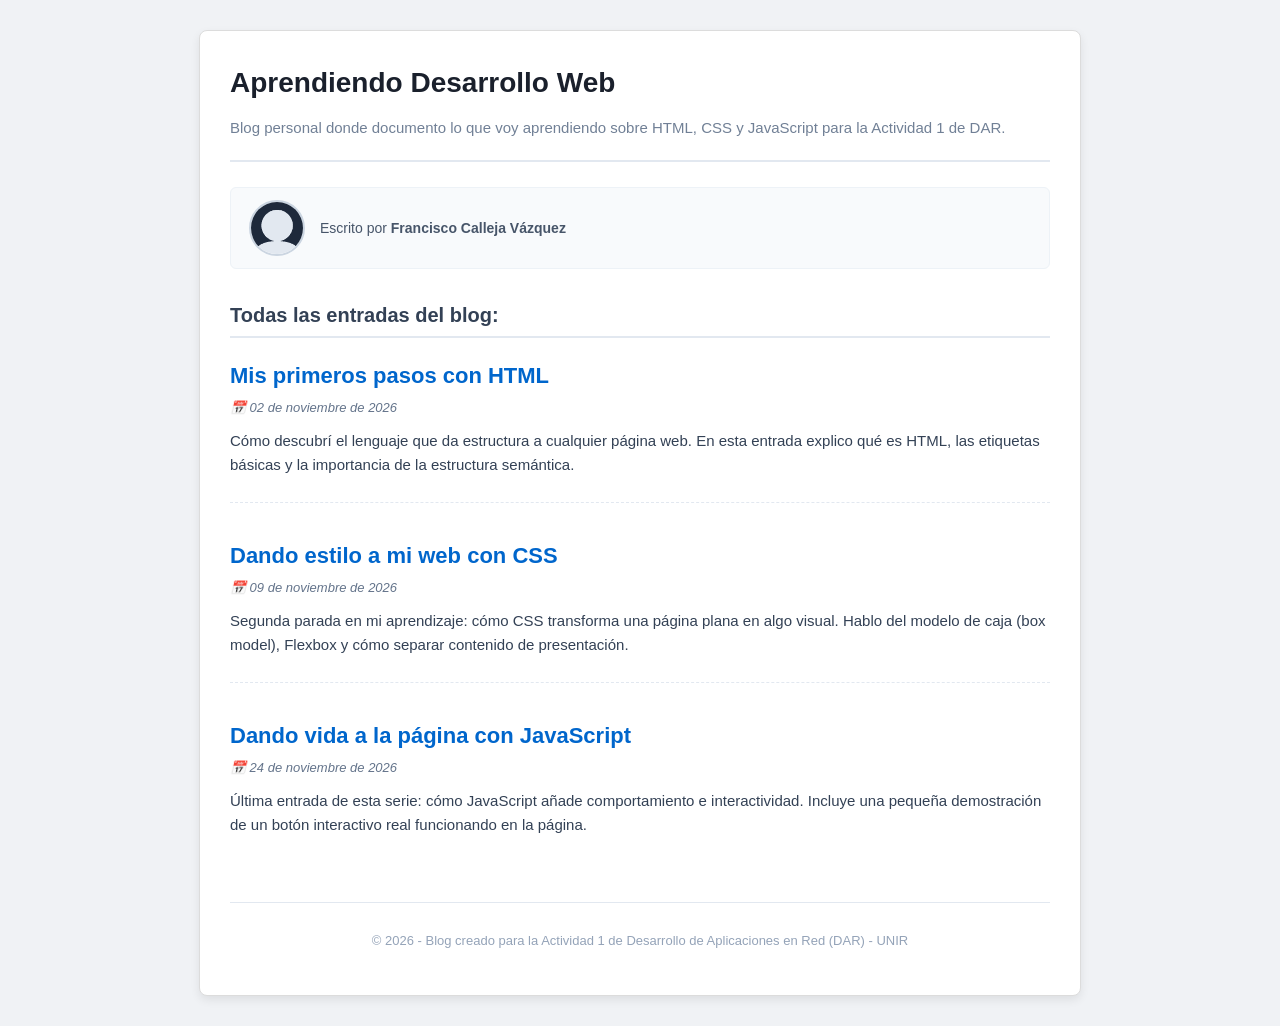
==== index.html @ 8207d919 "Create DAR development blog Add the complete static blog with HTML articles, responsive CSS, JavaScr" ====
<!DOCTYPE html>
<html lang="es">
<head>
    <meta charset="UTF-8">
    <meta name="viewport" content="width=device-width, initial-scale=1.0">
    <title>Aprendiendo Desarrollo Web - Portada</title>
    <!-- CSS externa -->
    <link rel="stylesheet" href="css/estilos.css">
</head>
<body>

    <div class="contenedor-principal">

        <header class="cabecera-blog">
            <h1><a href="index.html">Aprendiendo Desarrollo Web</a></h1>
            <p class="subtitulo-blog">Blog personal donde documento lo que voy aprendiendo sobre HTML, CSS y JavaScript para la Actividad 1 de DAR.</p>
        </header>

        <div class="caja-bio">
            <img src="img/profile-pic.png" alt="Foto de perfil">
            <div>
                <p>Escrito por <strong>Francisco Calleja Vázquez</strong></p>
            </div>
        </div>

        <main>
            <h2 style="font-size: 20px; color: #334155; margin-bottom: 20px; border-bottom: 2px solid #e2e8f0; padding-bottom: 5px;">
                Todas las entradas del blog:
            </h2>

            <ul class="lista-entradas">

                <li class="tarjeta-entrada">
                    <article>
                        <h3 class="titulo-post-enlace">
                            <a href="primeros-pasos-html.html">Mis primeros pasos con HTML</a>
                        </h3>
                        <p class="fecha-post">📅 02 de noviembre de 2026</p>
                        <p class="resumen-post">
                            Cómo descubrí el lenguaje que da estructura a cualquier página web. En esta entrada explico qué es HTML, las etiquetas básicas y la importancia de la estructura semántica.
                        </p>
                    </article>
                </li>

                <li class="tarjeta-entrada">
                    <article>
                        <h3 class="titulo-post-enlace">
                            <a href="estilos-con-css.html">Dando estilo a mi web con CSS</a>
                        </h3>
                        <p class="fecha-post">📅 09 de noviembre de 2026</p>
                        <p class="resumen-post">
                            Segunda parada en mi aprendizaje: cómo CSS transforma una página plana en algo visual. Hablo del modelo de caja (box model), Flexbox y cómo separar contenido de presentación.
                        </p>
                    </article>
                </li>

                <li class="tarjeta-entrada">
                    <article>
                        <h3 class="titulo-post-enlace">
                            <a href="interactividad-con-javascript.html">Dando vida a la página con JavaScript</a>
                        </h3>
                        <p class="fecha-post">📅 24 de noviembre de 2026</p>
                        <p class="resumen-post">
                            Última entrada de esta serie: cómo JavaScript añade comportamiento e interactividad. Incluye una pequeña demostración de un botón interactivo real funcionando en la página.
                        </p>
                    </article>
                </li>

            </ul>
        </main>

        <footer class="pie-pagina">
            <p>© <span id="anio-actual">2026</span> - Blog creado para la Actividad 1 de Desarrollo de Aplicaciones en Red (DAR) - UNIR</p>
        </footer>

    </div>

    <!-- Enlace al archivo de JavaScript -->
    <script src="js/script.js"></script>
</body>
</html>
---- css/estilos.css ----
/* Estilos para toda la pagina en general */
body {
    font-family: Arial, Helvetica, sans-serif; 
    background-color: #f0f2f5;
    color: #2b2b2b;
    margin: 0;
    padding: 0;
    line-height: 1.6;
}

/* Enlaces normales */
a {
    color: #0066cc;
    text-decoration: none;
}

a:hover {
    text-decoration: underline;
    color: #004080;
}

/* Contenedor central donde va todo el contenido metido */
.contenedor-principal {
    width: 820px;
    max-width: 92%; /* Para que en pantallas pequeñas no se salga */
    margin: 30px auto; /* 30px arriba y abajo, y auto a los lados para centrar */
    background-color: #ffffff; /* Fondo blanco */
    padding: 30px;
    border-radius: 8px; /* Bordes redondeados */
    border: 1px solid #dcdcdc;
    box-shadow: 0px 4px 10px rgba(0, 0, 0, 0.08); 
}

/* Cabecera del blog */
.cabecera-blog {
    border-bottom: 2px solid #e2e8f0;
    padding-bottom: 20px;
    margin-bottom: 25px;
}

.cabecera-blog h1 {
    margin: 0 0 10px 0;
    font-size: 28px;
    color: #1a202c;
}

.cabecera-blog h1 a {
    color: #1a202c;
    text-decoration: none;
}

.cabecera-blog h1 a:hover {
    color: #6366f1; 
}

.subtitulo-blog {
    margin: 0;
    color: #718096;
    font-size: 15px;
}


.caja-bio {
    display: flex; /* Con flexbox se pone la foto al lado del texto */
    align-items: center;
    background-color: #f8fafc;
    border: 1px solid #edf2f7;
    border-radius: 6px;
    padding: 12px 18px;
    margin-bottom: 30px;
    gap: 15px;
}

.caja-bio img {
    width: 52px;
    height: 52px;
    border-radius: 50%; /* Foto redonda */
    border: 2px solid #cbd5e1;
}

.caja-bio p {
    margin: 0;
    font-size: 14px;
    color: #475569;
}


.lista-entradas {
    list-style: none; /* Quitamos los puntos de la lista */
    padding: 0;
    margin: 0;
}

.tarjeta-entrada {
    margin-bottom: 35px;
    padding-bottom: 25px;
    border-bottom: 1px dashed #e2e8f0; /* Linea discontinua */
}

.tarjeta-entrada:last-child {
    border-bottom: none; /* A la ultima no le ponemos linea */
}

.titulo-post-enlace {
    font-size: 22px;
    margin: 0 0 5px 0;
    color: #6366f1;
}

.fecha-post {
    font-size: 13px;
    color: #64748b;
    margin: 0 0 10px 0;
    font-style: italic;
}

.resumen-post {
    margin: 0;
    color: #334155;
    font-size: 15px;
}

.articulo-completo h1 {
    font-size: 26px;
    color: #0f172a;
    margin-top: 0;
    margin-bottom: 6px;
}

.imagen-destacada {
    width: 100%;
    max-height: 380px;
    object-fit: cover;
    border-radius: 6px;
    margin: 20px 0;
    border: 1px solid #cbd5e1;
}

/* Subtitulos dentro del articulo */
.articulo-completo h2 {
    font-size: 20px;
    color: #1e293b;
    margin-top: 30px;
    margin-bottom: 12px;
    border-left: 4px solid #6366f1; /* Barrita vertical a la izquierda */
    padding-left: 10px;
}

.articulo-completo p {
    margin-bottom: 16px;
    font-size: 15px;
    color: #334155;
}

.articulo-completo ul {
    margin-bottom: 20px;
    padding-left: 25px;
}

.articulo-completo li {
    margin-bottom: 10px;
    color: #334155;
    font-size: 15px;
}

/* Bloques de codigo con fondo oscuro */
.caja-codigo {
    background-color: #1e1e1e; /* Color oscuro tipo editor VS Code */
    color: #d4d4d4;
    padding: 16px;
    border-radius: 6px;
    font-family: "Courier New", Courier, monospace;
    font-size: 14px;
    overflow-x: auto; /* Barra horizontal si el codigo es muy largo */
    margin: 18px 0;
    border: 1px solid #333333;
}

.codigo-inline {
    background-color: #f1f5f9;
    color: #d63384;
    padding: 2px 6px;
    border-radius: 4px;
    font-family: monospace;
    font-size: 13px;
    border: 1px solid #e2e8f0;
}

/* Caja de demostracion interactiva de JavaScript */
.demo-interactiva {
    background-color: #eff6ff;
    border: 2px solid #bfdbfe;
    border-radius: 8px;
    padding: 20px;
    text-align: center;
    margin: 25px 0;
}

.boton-interactivo {
    background-color: #2563eb !important; /* Forzado con important para que no cambie */
    color: #ffffff !important;
    border: none;
    padding: 12px 24px;
    font-size: 16px;
    border-radius: 6px;
    cursor: pointer;
    font-weight: bold;
    box-shadow: 0 2px 5px rgba(37, 99, 235, 0.3);
}

.boton-interactivo:hover {
    background-color: #1d4ed8 !important;
}

.mensaje-demo {
    margin-top: 15px;
    font-weight: bold;
    color: #1e3a8a;
    font-size: 16px;
}

.barra-navegacion {
    display: flex;
    justify-content: space-between;
    margin-top: 35px;
    padding-top: 20px;
    border-top: 1px solid #e2e8f0;
}

.enlace-nav {
    font-weight: bold;
    font-size: 14px;
    background-color: #f1f5f9;
    padding: 8px 14px;
    border-radius: 5px;
    border: 1px solid #cbd5e1;
}

.enlace-nav:hover {
    background-color: #e2e8f0;
    text-decoration: none;
}

/* Pie de pagina */
.pie-pagina {
    margin-top: 40px;
    padding-top: 15px;
    border-top: 1px solid #e2e8f0;
    text-align: center;
    font-size: 13px;
    color: #94a3b8;
}

/* Para moviles (responsive basico) */
@media (max-width: 600px) {
    .contenedor-principal {
        padding: 15px;
        margin: 10px auto;
    }

    .caja-bio {
        flex-direction: column;
        text-align: center;
    }

    .barra-navegacion {
        flex-direction: column;
        gap: 10px;
    }
}
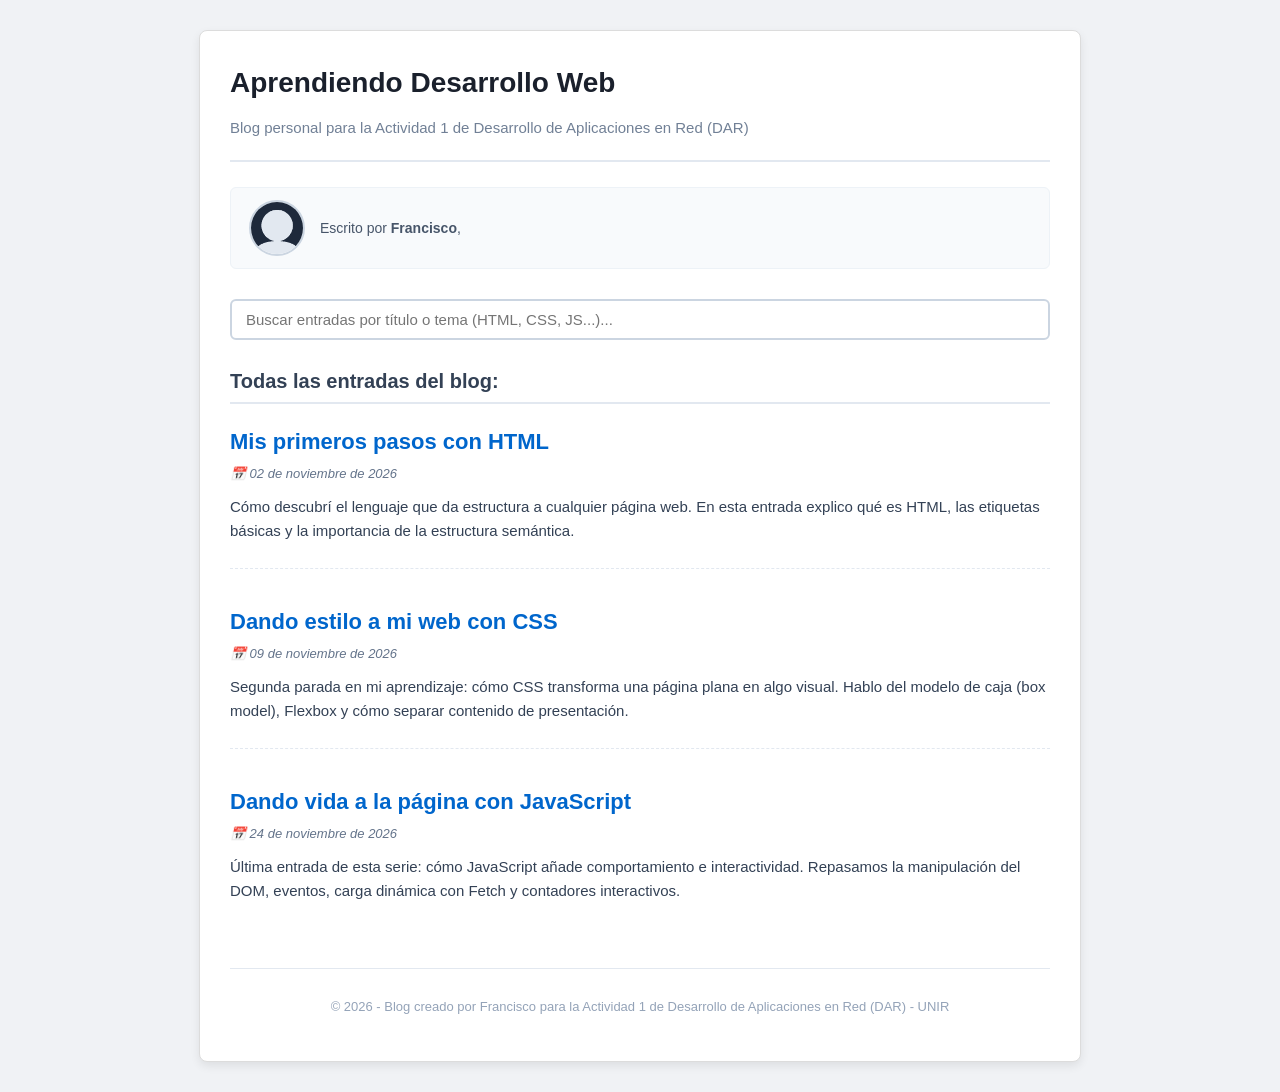
==== commit 3d417217: "Actualizar blog con contenido dinámico Reorganiza las entradas en una carpeta, carga los artículos d" ====
--- a/index.html
+++ b/index.html
@@ -4,78 +4,44 @@
     <meta charset="UTF-8">
     <meta name="viewport" content="width=device-width, initial-scale=1.0">
     <title>Aprendiendo Desarrollo Web - Portada</title>
-    <!-- CSS externa -->
+    <!-- Hoja de estilos externa -->
     <link rel="stylesheet" href="css/estilos.css">
 </head>
 <body>
-
     <div class="contenedor-principal">
-
         <header class="cabecera-blog">
-            <h1><a href="index.html">Aprendiendo Desarrollo Web</a></h1>
-            <p class="subtitulo-blog">Blog personal donde documento lo que voy aprendiendo sobre HTML, CSS y JavaScript para la Actividad 1 de DAR.</p>
+            <h1><a href="index.html" class="titulo-blog-texto">Aprendiendo Desarrollo Web</a></h1>
+            <p class="subtitulo-blog subtitulo-blog-texto">Blog personal para la Actividad 1 de Desarrollo de Aplicaciones en Red (DAR)</p>
         </header>
-
         <div class="caja-bio">
             <img src="img/profile-pic.png" alt="Foto de perfil">
             <div>
-                <p>Escrito por <strong>Francisco Calleja Vázquez</strong></p>
+                <p>Escrito por <strong class="nombre-autor">Estudiante de DAR</strong>, <span class="bio-autor">que está dando sus primeros pasos en el desarrollo de aplicaciones en red.</span></p>
             </div>
         </div>
-
+        <section class="caja-busqueda">
+            <input type="text" id="campo-buscar" onkeyup="filtrarEntradas()" placeholder="Buscar entradas por título o tema (HTML, CSS, JS...)...">
+            <p id="aviso-sin-resultados" style="display: none; color: #ef4444; font-size: 14px; margin-top: 10px; font-weight: bold;">
+                No se ha encontrado ninguna entrada que coincida con tu búsqueda.
+            </p>
+        </section>
         <main>
             <h2 style="font-size: 20px; color: #334155; margin-bottom: 20px; border-bottom: 2px solid #e2e8f0; padding-bottom: 5px;">
                 Todas las entradas del blog:
             </h2>
 
-            <ul class="lista-entradas">
-
-                <li class="tarjeta-entrada">
-                    <article>
-                        <h3 class="titulo-post-enlace">
-                            <a href="primeros-pasos-html.html">Mis primeros pasos con HTML</a>
-                        </h3>
-                        <p class="fecha-post">📅 02 de noviembre de 2026</p>
-                        <p class="resumen-post">
-                            Cómo descubrí el lenguaje que da estructura a cualquier página web. En esta entrada explico qué es HTML, las etiquetas básicas y la importancia de la estructura semántica.
-                        </p>
-                    </article>
+            <ul class="lista-entradas" id="lista-articulos">
+                <li style="color: #64748b; font-style: italic; list-style: none;">
+                    Cargando entradas con JavaScript...
                 </li>
-
-                <li class="tarjeta-entrada">
-                    <article>
-                        <h3 class="titulo-post-enlace">
-                            <a href="estilos-con-css.html">Dando estilo a mi web con CSS</a>
-                        </h3>
-                        <p class="fecha-post">📅 09 de noviembre de 2026</p>
-                        <p class="resumen-post">
-                            Segunda parada en mi aprendizaje: cómo CSS transforma una página plana en algo visual. Hablo del modelo de caja (box model), Flexbox y cómo separar contenido de presentación.
-                        </p>
-                    </article>
-                </li>
-
-                <li class="tarjeta-entrada">
-                    <article>
-                        <h3 class="titulo-post-enlace">
-                            <a href="interactividad-con-javascript.html">Dando vida a la página con JavaScript</a>
-                        </h3>
-                        <p class="fecha-post">📅 24 de noviembre de 2026</p>
-                        <p class="resumen-post">
-                            Última entrada de esta serie: cómo JavaScript añade comportamiento e interactividad. Incluye una pequeña demostración de un botón interactivo real funcionando en la página.
-                        </p>
-                    </article>
-                </li>
-
             </ul>
         </main>
-
         <footer class="pie-pagina">
-            <p>© <span id="anio-actual">2026</span> - Blog creado para la Actividad 1 de Desarrollo de Aplicaciones en Red (DAR) - UNIR</p>
+            <p>© <span id="anio-actual">2026</span> - Blog creado por <span class="nombre-autor">Estudiante de DAR</span> para la Actividad 1 de <span class="asignatura-texto">Desarrollo de Aplicaciones en Red (DAR) - UNIR</span></p>
         </footer>
-
     </div>
 
-    <!-- Enlace al archivo de JavaScript -->
+    <!-- Enlace al archivo de JavaScript donde estan las variables y la logica -->
     <script src="js/script.js"></script>
 </body>
 </html>
--- a/css/estilos.css
+++ b/css/estilos.css
@@ -1,11 +1,11 @@
-/* Estilos para toda la pagina en general */
 body {
-    font-family: Arial, Helvetica, sans-serif; 
-    background-color: #f0f2f5;
+    font-family: Arial, Helvetica, sans-serif; /* Fuente estandar para que funcione en cualquier ordenador */
+    background-color: #f0f2f5; /* Fondo gris claro suave */
     color: #2b2b2b;
     margin: 0;
     padding: 0;
     line-height: 1.6;
+    transition: background-color 0.3s, color 0.3s; /* Transicion suave al cambiar de tema */
 }
 
 /* Enlaces normales */
@@ -28,7 +28,8 @@
     padding: 30px;
     border-radius: 8px; /* Bordes redondeados */
     border: 1px solid #dcdcdc;
-    box-shadow: 0px 4px 10px rgba(0, 0, 0, 0.08); 
+    box-shadow: 0px 4px 10px rgba(0, 0, 0, 0.08); /* Sombra que vi en un tutorial */
+    transition: background-color 0.3s, border-color 0.3s;
 }
 
 /* Cabecera del blog */
@@ -50,7 +51,7 @@
 }
 
 .cabecera-blog h1 a:hover {
-    color: #6366f1; 
+    color: #6366f1; /* Morado estilo moderno */
 }
 
 .subtitulo-blog {
@@ -60,6 +61,7 @@
 }
 
 
+/* Caja de informacion del autor (Bio) */
 .caja-bio {
     display: flex; /* Con flexbox se pone la foto al lado del texto */
     align-items: center;
@@ -84,6 +86,23 @@
     color: #475569;
 }
 
+.caja-busqueda {
+    margin-bottom: 25px;
+}
+
+.caja-busqueda input {
+    width: 100%;
+    box-sizing: border-box;
+    padding: 10px 14px;
+    font-size: 15px;
+    border: 2px solid #cbd5e1;
+    border-radius: 6px;
+    outline: none;
+}
+
+.caja-busqueda input:focus {
+    border-color: #6366f1;
+}
 
 .lista-entradas {
     list-style: none; /* Quitamos los puntos de la lista */
@@ -136,7 +155,6 @@
     border: 1px solid #cbd5e1;
 }
 
-/* Subtitulos dentro del articulo */
 .articulo-completo h2 {
     font-size: 20px;
     color: #1e293b;
@@ -186,37 +204,37 @@
     border: 1px solid #e2e8f0;
 }
 
-/* Caja de demostracion interactiva de JavaScript */
-.demo-interactiva {
-    background-color: #eff6ff;
-    border: 2px solid #bfdbfe;
-    border-radius: 8px;
-    padding: 20px;
-    text-align: center;
-    margin: 25px 0;
-}
-
-.boton-interactivo {
-    background-color: #2563eb !important; /* Forzado con important para que no cambie */
-    color: #ffffff !important;
+.caja-likes {
+    background-color: #fff1f2;
+    border: 1px solid #fecdd3;
+    border-radius: 6px;
+    padding: 12px 16px;
+    margin: 20px 0;
+    display: flex;
+    align-items: center;
+    gap: 15px;
+}
+
+.btn-like {
+    background-color: #e11d48;
+    color: white;
     border: none;
-    padding: 12px 24px;
-    font-size: 16px;
-    border-radius: 6px;
+    padding: 8px 16px;
+    border-radius: 20px;
+    font-size: 14px;
+    font-weight: bold;
     cursor: pointer;
+    box-shadow: 0 2px 4px rgba(225, 29, 72, 0.2);
+}
+
+.btn-like:hover {
+    background-color: #be123c;
+}
+
+.mensaje-like {
+    font-size: 13px;
+    color: #9f1239;
     font-weight: bold;
-    box-shadow: 0 2px 5px rgba(37, 99, 235, 0.3);
-}
-
-.boton-interactivo:hover {
-    background-color: #1d4ed8 !important;
-}
-
-.mensaje-demo {
-    margin-top: 15px;
-    font-weight: bold;
-    color: #1e3a8a;
-    font-size: 16px;
 }
 
 .barra-navegacion {
